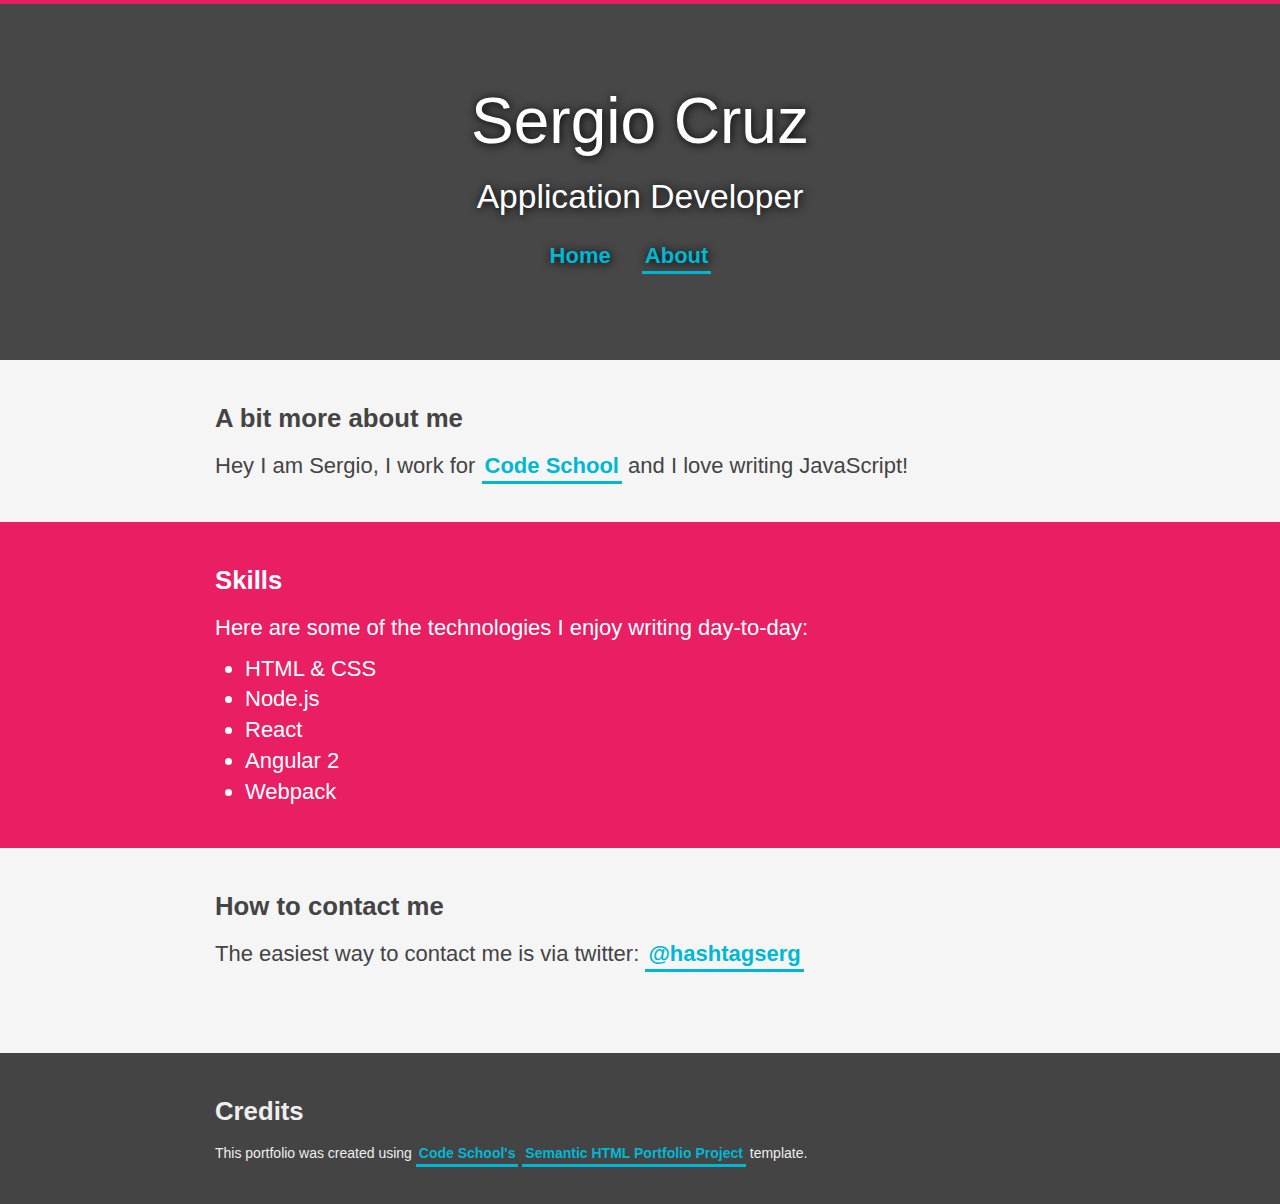
==== index.html @ f8f73002 "Complete semantic html markup" ====
<!DOCTYPE html>
<html lang="en">

<head>
  <meta charset="UTF-8">
  <meta name="viewport" content="width=device-width, initial-scale=1.0, maximum-scale=1.0">
  <link rel="stylesheet" href="main.css">
  <title>HTML Portfolio</title>
</head>

<body>

  <header>
    <h1>Sergio Cruz</h1>
    <h2>Application Developer</h2>
  <nav>
    <ul class="nav">
      <li><a href="index.html" class="active">Home</a></li>
      <li><a href="about.html">About</a></li>
    </ul>
  </nav>
  </header>

  <main>
    <div class="content-wrapper">
      <h3>A bit more about me</h3>
      <p>Hey I am Sergio, I work for <a target="_blank" href="https://www.codeschool.com">Code School</a> and I love writing JavaScript!</p>
    </div>
  </main>


  <section class="skills">
    <div class="skills content-wrapper">
      <h3>Skills</h3>
      <p>Here are some of the technologies I enjoy writing day-to-day:</p>
      <ul>
        <li>HTML &amp; CSS</li>
        <li>Node.js</li>
        <li>React</li>
        <li>Angular 2</li>
        <li>Webpack</li>
      </ul>
    </div>
  </section>

  <section class="contact">
    <div class="content-wrapper">
      <h3>How to contact me</h3>
      <p>The easiest way to contact me is via twitter: <a target="_blank" href="https://twitter.com/hashtagserg">@hashtagserg</a></p>
    </div>
  </section>

  <footer>
    <div class="content-wrapper">
      <h3>Credits</h3>
      <p>This portfolio was created using <a href="https://www.codeschool.com">Code School's</a> <a href="https://github.com/codeschool/SemanticHTMLPortfolioProject">Semantic HTML Portfolio Project</a> template.</p>
    </div>
  </footer>

</body>

</html>
---- main.css ----
*, *:before, *:after {
  box-sizing: border-box;
  margin: 0;
  padding: 0;
}

body {
  background: #F5F5F5;
  color: #444;
  font-family: "Helvetica Neue", Arial, serif;
  font-size: 22px;
  margin: 0;
  padding: 0;
  font-weight: 200;
  -webkit-font-smoothing: antialiased;
	-moz-osx-font-smoothing: grayscale;
}

h1, h2, h3, h4 {
  margin: 10px 0 15px;
}
main, section, footer {
  width: 100% auto;
}
.nav, nav {
  display: inline;
  list-style: none;
  margin: 1em 0;
  padding: 0;
}
.nav li, nav li {
  display: inline;
  margin-right: 1em;
}

p, ul {
  margin: 10px 0;
}
.skills ul li {
  margin-left: 30px;
}

a {
  color: #00b8d4;
  font-weight: 600;
  text-decoration: none;
  border-bottom: 3px solid #00b8d4;
  padding: 3px;
}

a:hover {
  background-color: #00b8d4;
  color: white;
}

a:active {
  position: relative;
  top: 1px;
}

a.active {
  border-bottom: none;
}

.content-wrapper {
  line-height: 1.4;
  margin: 0 auto;
  max-width: 900px;
  padding: 30px 25px;
}

/*
 * HEADER
 */

.header, header {
  align-items: center;
  background-color: #EFEFEF;
  background-image: url('bg.jpg');
  background-position: cover;
  background-repeat: no-repeat;
  background-size: 100% auto;
  border-top: 4px solid #e91e63;
  color: #FFFFFF;
  display: flex;
  flex-direction: column;
  height: 40vh;
  justify-content: center;
  min-height: 250px;
  padding: 0 20px;
  position: relative;
  text-align: center;
}

@media only screen and (max-device-width: 420px)  {
  .header, header {
    background-size: auto 100%;
  }
}

.header:before, header:before {
  background: rgba(0, 0, 0, .7);
  bottom: 0;
  content: ' ';
  display: block;
  left: 0;
  position: absolute;
  right: 0;
  top: 0;
  z-index: 1;
}

.header *, header * {
  position: relative;
  z-index: 2;
  text-shadow: 1px 1px 10px black;
}

.header h1, header h1 {
  font-size: 4rem;
  font-weight: 100;
}

.header h2, header h2 {
  font-size: 2.1rem;
  font-weight: 100;
  margin: 5px 0;
}

/*
 * SKILLS
 */
.skills {
  background: #e91e63;
  color: white;
}
footer {
  margin-top: 2em;
  background-color: #444;
  color: #eee;
}
.footer h1, footer h1 {
  font-size: 16px;
}
.footer p, footer p {
  font-size: 14px;
}
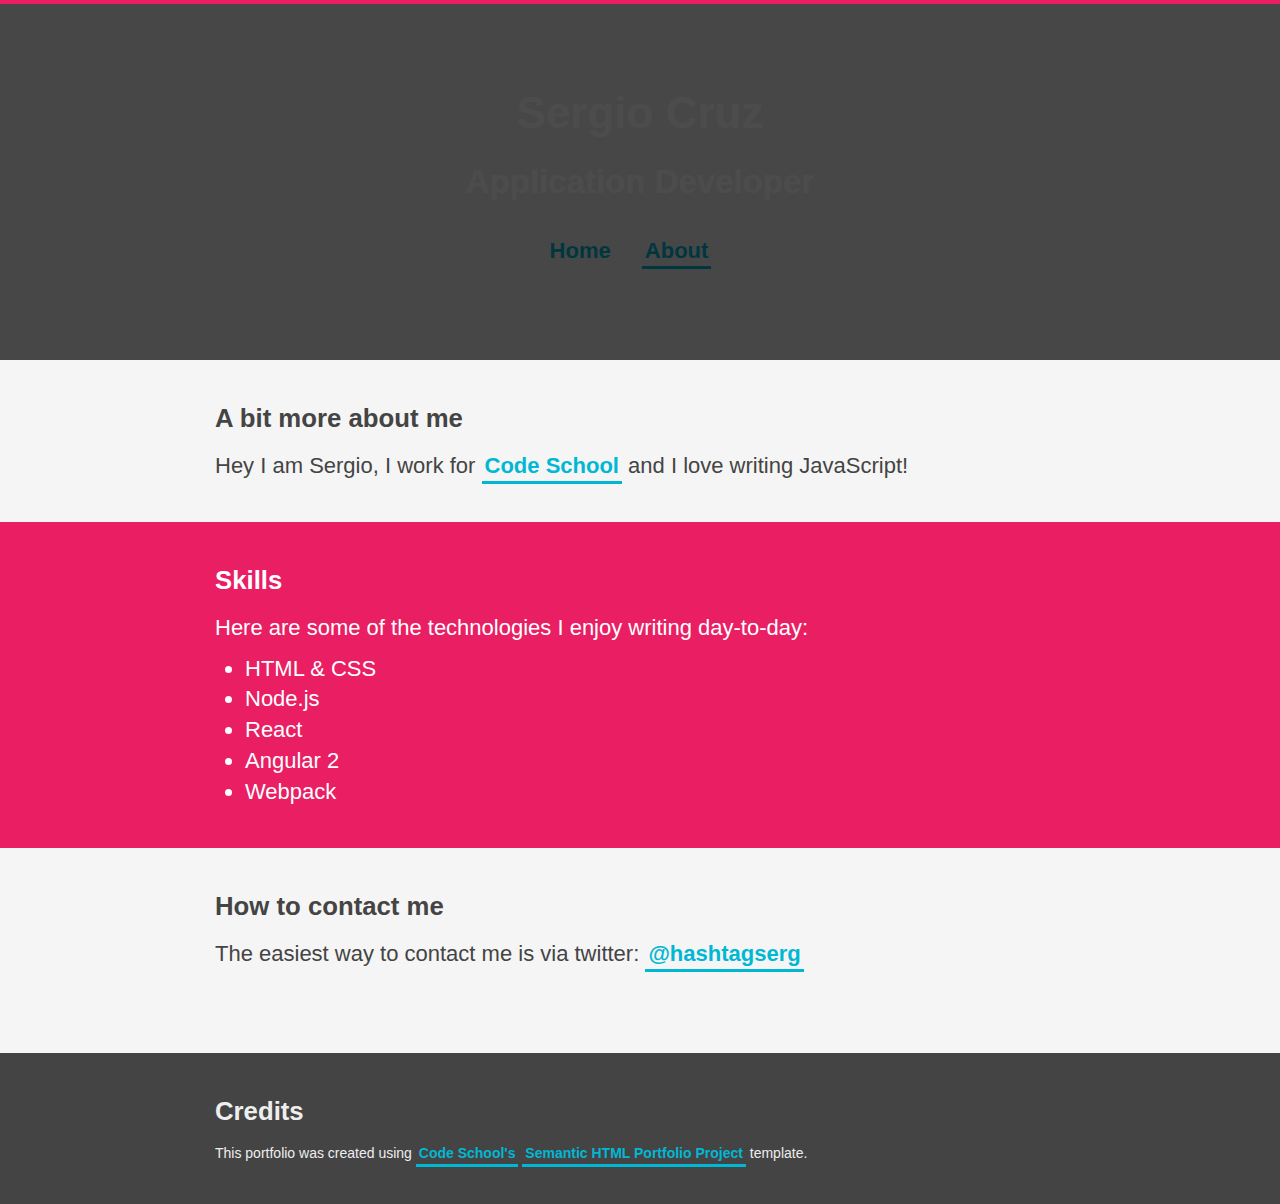
==== commit 46c6ffe1: "class header changed to sematic header tag in html & css" ====
--- a/index.html
+++ b/index.html
@@ -13,20 +13,20 @@
   <header>
     <h1>Sergio Cruz</h1>
     <h2>Application Developer</h2>
-  <nav>
-    <ul class="nav">
-      <li><a href="index.html" class="active">Home</a></li>
-      <li><a href="about.html">About</a></li>
-    </ul>
-  </nav>
-  </header>
+    <nav>
+      <ul class="nav">
+        <li><a href="index.html" class="active">Home</a></li>
+        <li><a href="about.html">About</a></li>
+      </ul>
+    </nav>
+</header>
 
-  <main>
+  <section class="tagline">
     <div class="content-wrapper">
       <h3>A bit more about me</h3>
       <p>Hey I am Sergio, I work for <a target="_blank" href="https://www.codeschool.com">Code School</a> and I love writing JavaScript!</p>
     </div>
-  </main>
+  </section>
 
 
   <section class="skills">
--- a/main.css
+++ b/main.css
@@ -19,7 +19,7 @@
 h1, h2, h3, h4 {
   margin: 10px 0 15px;
 }
-main, section, footer {
+.tagline, section, footer {
   width: 100% auto;
 }
 .nav, nav {
@@ -70,10 +70,10 @@
 }
 
 /*
- * HEADER
+ * header
  */
 
-.header, header {
+header {
   align-items: center;
   background-color: #EFEFEF;
   background-image: url('bg.jpg');
@@ -93,12 +93,12 @@
 }
 
 @media only screen and (max-device-width: 420px)  {
-  .header, header {
+  header{
     background-size: auto 100%;
   }
 }
 
-.header:before, header:before {
+header:before {
   background: rgba(0, 0, 0, .7);
   bottom: 0;
   content: ' ';
@@ -110,18 +110,18 @@
   z-index: 1;
 }
 
-.header *, header * {
+.header * {
   position: relative;
   z-index: 2;
   text-shadow: 1px 1px 10px black;
 }
 
-.header h1, header h1 {
+.header h1{
   font-size: 4rem;
   font-weight: 100;
 }
 
-.header h2, header h2 {
+.header h2 {
   font-size: 2.1rem;
   font-weight: 100;
   margin: 5px 0;
@@ -139,9 +139,9 @@
   background-color: #444;
   color: #eee;
 }
-.footer h1, footer h1 {
+footer h1 {
   font-size: 16px;
 }
-.footer p, footer p {
+footer p {
   font-size: 14px;
 }
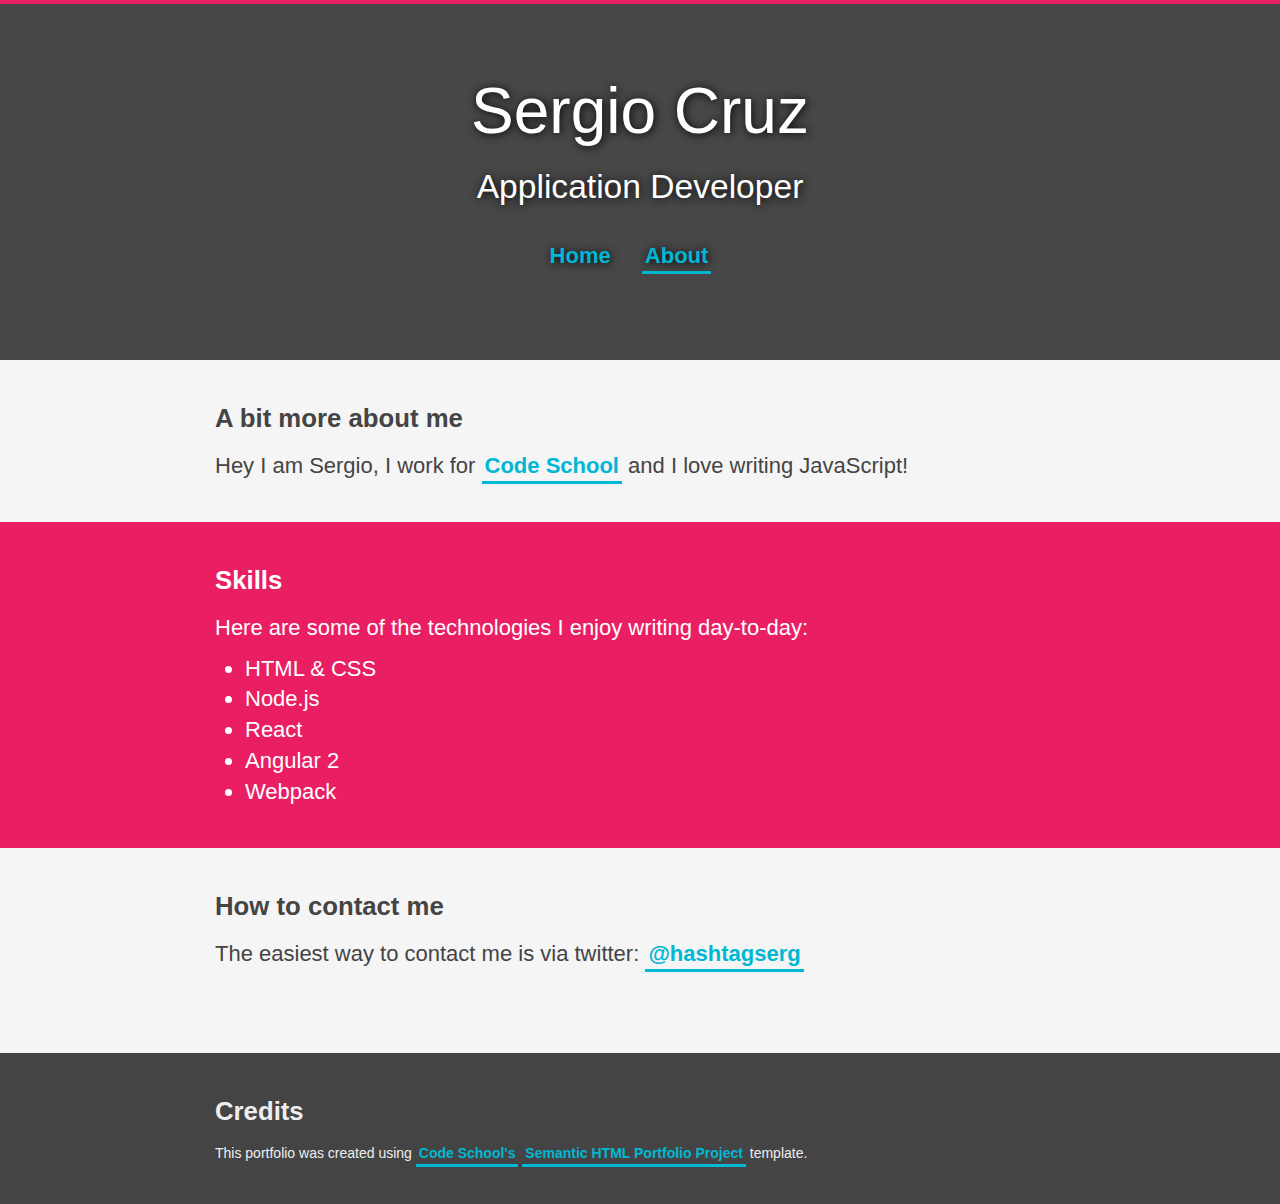
==== commit 39352096: "more tidying up" ====
--- a/index.html
+++ b/index.html
@@ -21,12 +21,12 @@
     </nav>
 </header>
 
-  <section class="tagline">
+  <main class="tagline">
     <div class="content-wrapper">
       <h3>A bit more about me</h3>
       <p>Hey I am Sergio, I work for <a target="_blank" href="https://www.codeschool.com">Code School</a> and I love writing JavaScript!</p>
     </div>
-  </section>
+  </main>
 
 
   <section class="skills">
--- a/main.css
+++ b/main.css
@@ -19,16 +19,16 @@
 h1, h2, h3, h4 {
   margin: 10px 0 15px;
 }
-.tagline, section, footer {
+main, section, footer {
   width: 100% auto;
 }
-.nav, nav {
+nav {
   display: inline;
   list-style: none;
   margin: 1em 0;
   padding: 0;
 }
-.nav li, nav li {
+nav li {
   display: inline;
   margin-right: 1em;
 }
@@ -110,18 +110,18 @@
   z-index: 1;
 }
 
-.header * {
+header * {
   position: relative;
   z-index: 2;
   text-shadow: 1px 1px 10px black;
 }
 
-.header h1{
+header h1{
   font-size: 4rem;
   font-weight: 100;
 }
 
-.header h2 {
+header h2 {
   font-size: 2.1rem;
   font-weight: 100;
   margin: 5px 0;
